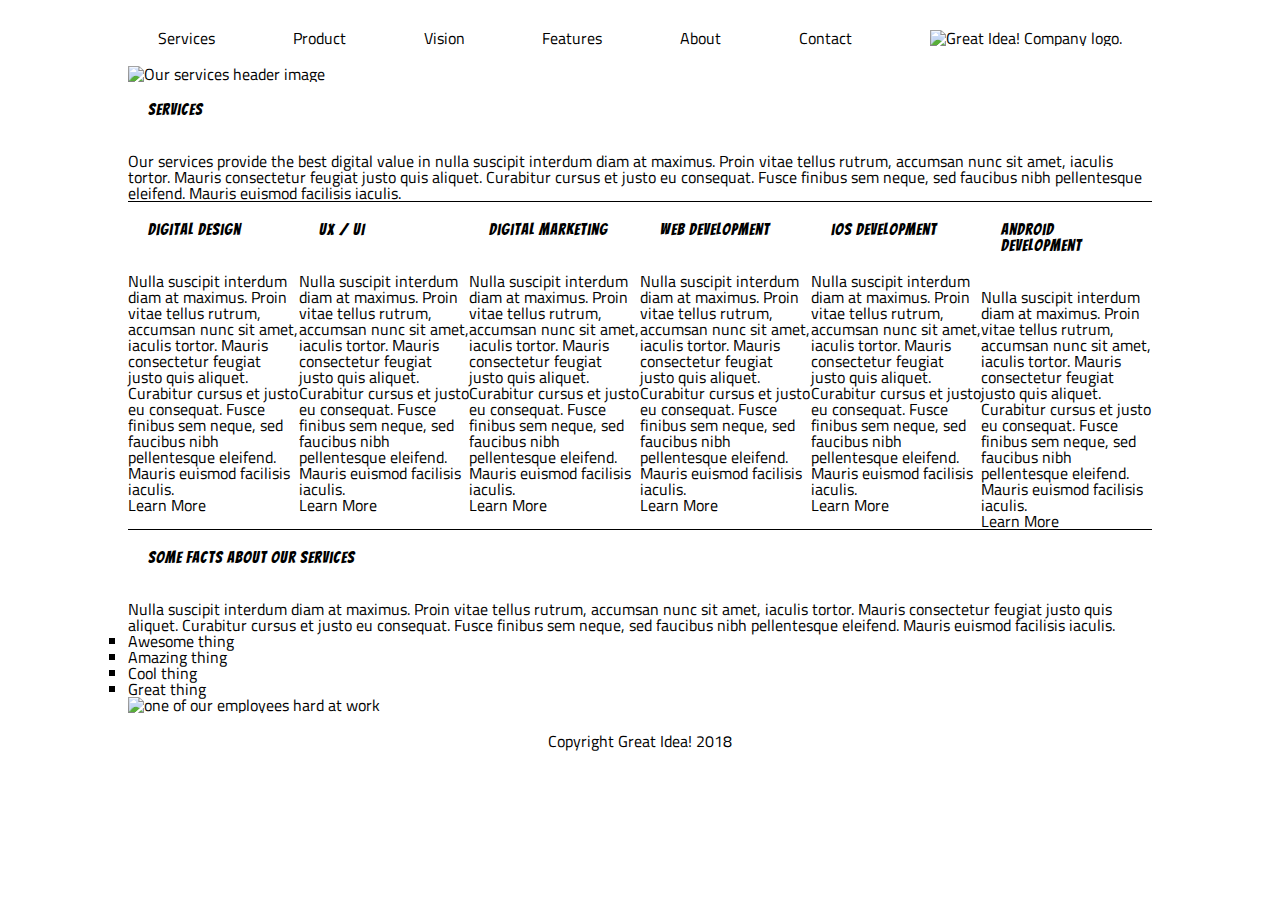
==== great-idea/services.html @ 077a5866 "project in progress" ====
<!doctype html>

<html lang="en">
<head>
  <meta charset="utf-8">

  <title>Great Idea!</title>

  <link href="https://fonts.googleapis.com/css?family=Bangers|Titillium+Web" rel="stylesheet">
  <link rel="stylesheet" href="css/index.css">

  <!--[if lt IE 9]>
    <script src="https://cdnjs.cloudflare.com/ajax/libs/html5shiv/3.7.3/html5shiv.js"></script>
  <![endif]-->
</head>

<body>
<div class="container">


  <header>
  
    <nav>
        <a href="services.html"> Services</a>
        <a href="#">Product</a>
        <a href="#">Vision</a>
        <a href="#">Features</a>
        <a href="#">About</a>
        <a href="#">Contact</a>
        <img class="logo" src="img/logo.png" alt="Great Idea! Company logo." style = "float: right"/>
    </nav>
    
  </header>

  <img class="services-header-img" src="img/services-header.jpg" alt="Our services    header image">

<div class="container-ourservices">

    
    <div class="ourservices">
        <h2>
              Services
        </h2>

        <p>
              Our services provide the best digital value in nulla suscipit interdum diam at maximus. Proin vitae tellus rutrum, accumsan nunc sit amet, iaculis tortor. Mauris consectetur feugiat justo quis aliquet. Curabitur cursus et justo eu consequat. Fusce finibus sem neque, sed faucibus nibh pellentesque eleifend. Mauris euismod facilisis iaculis.
        </p>

    </div>
</div>

<div class="container-6boxes">


    <div class="digital-design">

    <h3>
        Digital Design
    </h3>

    <p>
        Nulla suscipit interdum diam at maximus. Proin vitae tellus rutrum, accumsan nunc sit amet, iaculis tortor. Mauris consectetur feugiat justo quis aliquet. Curabitur cursus et justo eu consequat. Fusce finibus sem neque, sed faucibus nibh pellentesque eleifend. Mauris euismod facilisis iaculis.
    </p>

    <p>
        Learn More
    </p>

    </div>

    <div class="ux-ui">
    <h3>
    UX / UI
    </h3>

    <p>
      Nulla suscipit interdum diam at maximus. Proin vitae tellus rutrum, accumsan nunc sit amet, iaculis tortor. Mauris consectetur feugiat justo quis aliquet. Curabitur cursus et justo eu consequat. Fusce finibus sem neque, sed faucibus nibh pellentesque eleifend. Mauris euismod facilisis iaculis.
    </p>
    <p>
      Learn More
    </p>
    </div>


    <div class="digital-marketing">
      <h3>
        Digital Marketing
      </h3>
      <p>
        Nulla suscipit interdum diam at maximus. Proin vitae tellus rutrum, accumsan nunc sit amet, iaculis tortor. Mauris consectetur feugiat justo quis aliquet. Curabitur cursus et justo eu consequat. Fusce finibus sem neque, sed faucibus nibh pellentesque eleifend. Mauris euismod facilisis iaculis.
      </p>
        
      <p>
        Learn More
      </p>
    </div>


      <div class="web-development">
        <h3>
          Web Development
        </h3>
         
        <p>
          Nulla suscipit interdum diam at maximus. Proin vitae tellus rutrum, accumsan nunc sit amet, iaculis tortor. Mauris consectetur feugiat justo quis aliquet. Curabitur cursus et justo eu consequat. Fusce finibus sem neque, sed faucibus nibh pellentesque eleifend. Mauris euismod facilisis iaculis.
        </p>
     
        <p>
          Learn More
        </p>
      </div>



    <div class="ios-development">

        <h3>
          iOS Development
        </h3>

        <p>
          Nulla suscipit interdum diam at maximus. Proin vitae tellus rutrum, accumsan nunc sit amet, iaculis tortor. Mauris consectetur feugiat justo quis aliquet. Curabitur cursus et justo eu consequat. Fusce finibus sem neque, sed faucibus nibh pellentesque eleifend. Mauris euismod facilisis iaculis.
        </p>

        <p>
          Learn More
        </p>
      </div>



      <div class="amdroid-development">
        <h3>
          Android Development
        </h3>
            
        <p>
           Nulla suscipit interdum diam at maximus. Proin vitae tellus rutrum, accumsan nunc sit amet, iaculis tortor. Mauris consectetur feugiat justo quis aliquet. Curabitur cursus et justo eu consequat. Fusce finibus sem neque, sed faucibus nibh pellentesque eleifend. Mauris euismod facilisis iaculis.
        </p>

        <p>
            Learn More
        </p>
      </div>

</div>

<div class="somefacts">

    <div class="facts">

      <h3>
        Some Facts About Our Services
      </h3>
      
      <p>
          Nulla suscipit interdum diam at maximus. Proin vitae tellus rutrum, accumsan nunc sit amet, iaculis tortor. Mauris consectetur feugiat justo quis aliquet. Curabitur cursus et justo eu consequat. Fusce finibus sem neque, sed faucibus nibh pellentesque eleifend. Mauris euismod facilisis iaculis.
      </p>

        <ul>
          <li>Awesome thing</li>
          <li>Amazing thing</li>
           <li>Cool thing</li>
           <li>Great thing</li>
        </ul>
       
    </div>
    
    
    <img class="services-info-img" src="img/services-info.png" alt="one of our employees hard at work">
</div>


  <footer>
    <section class="copyright">
       <p>
          Copyright Great Idea! 2018
       </p>
     </section> 
   </footer>




</div>
</body>

</html>
---- great-idea/css/index.css ----
/* http://meyerweb.com/eric/tools/css/reset/ 
   v2.0 | 20110126
   License: none (public domain)
*/

html, body, div, span, applet, object, iframe,
h1, h2, h3, h4, h5, h6, p, blockquote, pre,
a, abbr, acronym, address, big, cite, code,
del, dfn, em, img, ins, kbd, q, s, samp,
small, strike, strong, sub, sup, tt, var,
b, u, i, center,
dl, dt, dd, ol, ul, li,
fieldset, form, label, legend,
table, caption, tbody, tfoot, thead, tr, th, td,
article, aside, canvas, details, embed, 
figure, figcaption, footer, header, hgroup, 
menu, nav, output, ruby, section, summary,
time, mark, audio, video {
	margin: 0;
	padding: 0;
	border: 0;
	font-size: 100%;
	font: inherit;
	vertical-align: baseline;
}
/* HTML5 display-role reset for older browsers */
article, aside, details, figcaption, figure, 
footer, header, hgroup, menu, nav, section {
	display: block;
}
body {
	line-height: 1;
}
ol, ul {
	list-style: none;
}
blockquote, q {
	quotes: none;
}
blockquote:before, blockquote:after,
q:before, q:after {
	content: '';
	content: none;
}
table {
	border-collapse: collapse;
	border-spacing: 0;
}

/* Set every element's box-sizing to border-box */
* {
    box-sizing: border-box;
}

html, body {
    height: 100%;
    font-family: 'Titillium Web', sans-serif;
}

h1, h2, h3, h4, h5 {
    font-family: 'Bangers', cursive;
    letter-spacing: 1px;
    margin-bottom: 15px;
}

/* Copy and paste your work from yesterday here and start to refactor into flexbox */

* {
	box-sizing: border-box;
	border: 20px solid rgb(0, 255, 13);
	}

html, body {
    height: 100%;
    font-family: 'Titillium Web', sans-serif;
}

h1, h2, h3, h4, h5 {
    font-family: 'Bangers', cursive;
    letter-spacing: 1px;
	margin-bottom: 15px;
	padding: 20px;
}

/* Your code starts here! */

*{
	color: black;
}

.container {
width:  1024px;
margin:  0 auto;
}


.container header nav {
	display: flex;
	align-items: center;
	justify-content: space-between;
	margin: 20px 20px;
	padding: 10px;
	margin-bottom: 10px;
	
}
header nav a {
	text-decoration: none;
}
header nav a:hover {
	color: blueviolet;
  }

  .services-header-img {
	  width:  100%;
  }


.container-ourservices {
	display: flex;

}

.container-6boxes {
	display: flex;
	border-top: 1px solid black;
	border-bottom: 1px solid black;

}

ul {
	list-style-type: square;
}

.copyright {
	text-align:  center;
	padding: 20px;
}

.somefacts {
	display= flex;
}
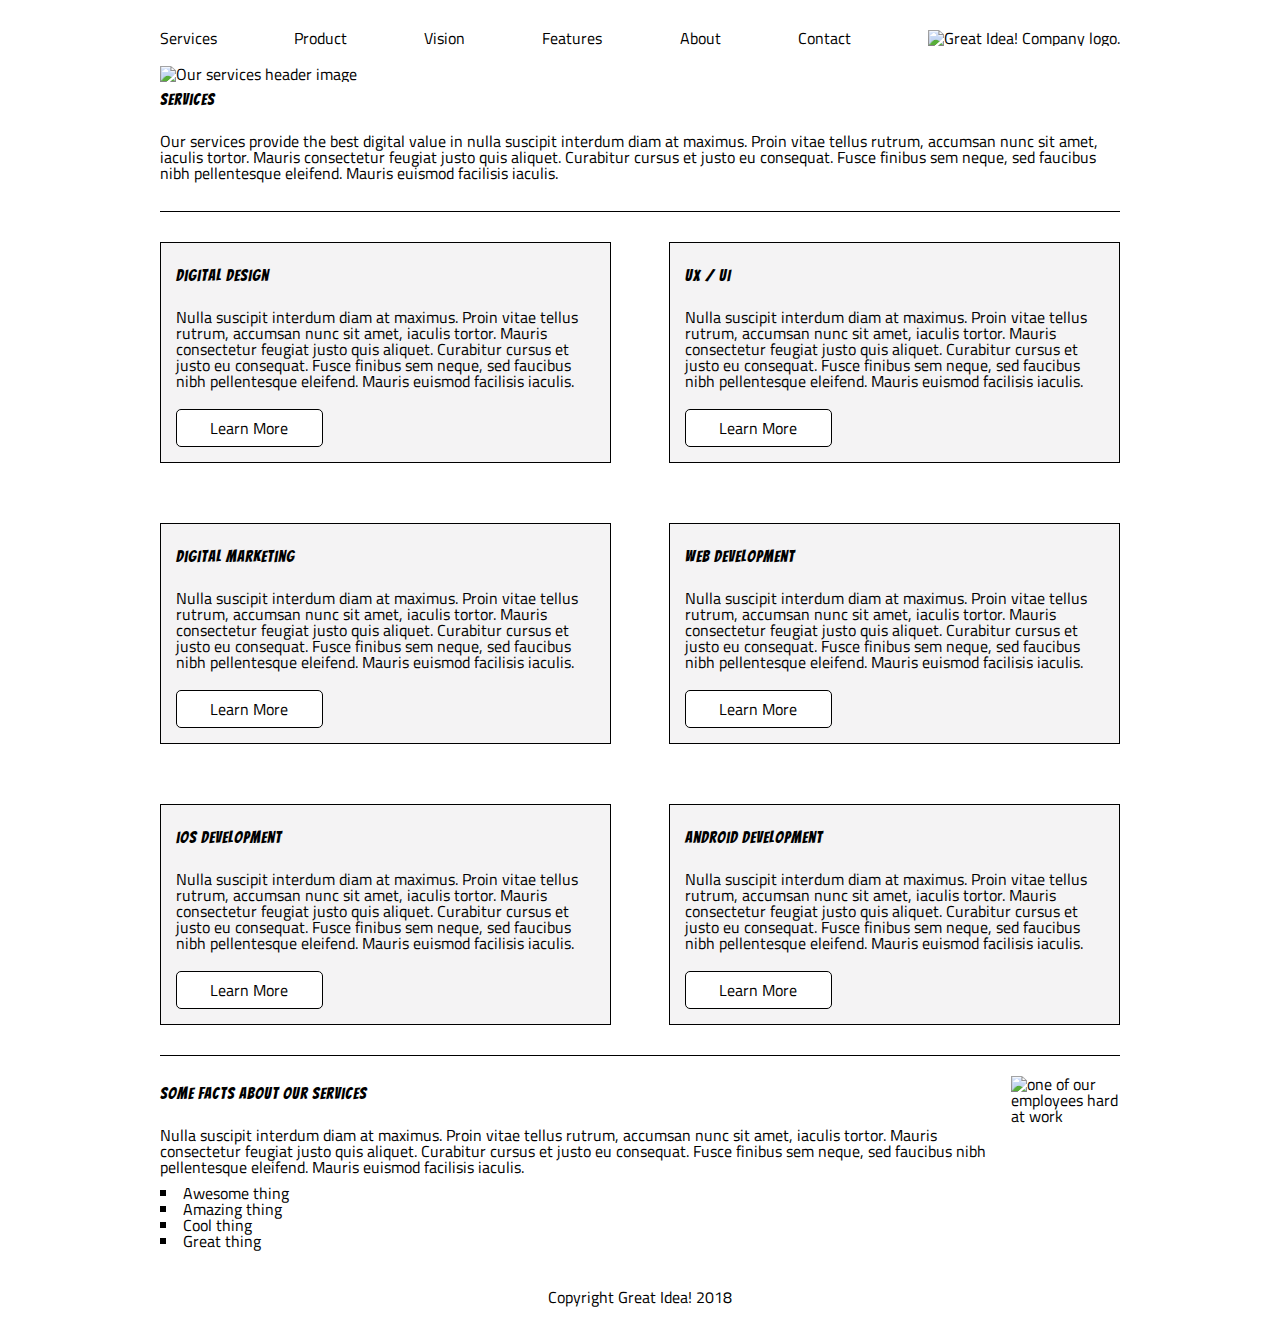
==== commit 4da192a7: "finished service page" ====
--- a/great-idea/services.html
+++ b/great-idea/services.html
@@ -51,8 +51,9 @@
 
 <div class="container-6boxes">
 
+  <div class="service-row">
 
-    <div class="digital-design">
+    <div class="digital-design service-box">
 
     <h3>
         Digital Design
@@ -62,13 +63,13 @@
         Nulla suscipit interdum diam at maximus. Proin vitae tellus rutrum, accumsan nunc sit amet, iaculis tortor. Mauris consectetur feugiat justo quis aliquet. Curabitur cursus et justo eu consequat. Fusce finibus sem neque, sed faucibus nibh pellentesque eleifend. Mauris euismod facilisis iaculis.
     </p>
 
-    <p>
+    <a href="#">
         Learn More
-    </p>
+    </a>
 
     </div>
 
-    <div class="ux-ui">
+    <div class="ux-ui service-box">
     <h3>
     UX / UI
     </h3>
@@ -76,13 +77,17 @@
     <p>
       Nulla suscipit interdum diam at maximus. Proin vitae tellus rutrum, accumsan nunc sit amet, iaculis tortor. Mauris consectetur feugiat justo quis aliquet. Curabitur cursus et justo eu consequat. Fusce finibus sem neque, sed faucibus nibh pellentesque eleifend. Mauris euismod facilisis iaculis.
     </p>
-    <p>
+    <a href="#">
       Learn More
-    </p>
+    </a>
     </div>
 
+  </div>
 
-    <div class="digital-marketing">
+
+  <div class="service-row">
+
+    <div class="digital-marketing service-box">
       <h3>
         Digital Marketing
       </h3>
@@ -90,13 +95,14 @@
         Nulla suscipit interdum diam at maximus. Proin vitae tellus rutrum, accumsan nunc sit amet, iaculis tortor. Mauris consectetur feugiat justo quis aliquet. Curabitur cursus et justo eu consequat. Fusce finibus sem neque, sed faucibus nibh pellentesque eleifend. Mauris euismod facilisis iaculis.
       </p>
         
-      <p>
+      <a href="#">
         Learn More
-      </p>
+      </a>
+      
     </div>
 
 
-      <div class="web-development">
+      <div class="web-development service-box">
         <h3>
           Web Development
         </h3>
@@ -105,14 +111,15 @@
           Nulla suscipit interdum diam at maximus. Proin vitae tellus rutrum, accumsan nunc sit amet, iaculis tortor. Mauris consectetur feugiat justo quis aliquet. Curabitur cursus et justo eu consequat. Fusce finibus sem neque, sed faucibus nibh pellentesque eleifend. Mauris euismod facilisis iaculis.
         </p>
      
-        <p>
+        <a href="#">
           Learn More
-        </p>
+        </a>
       </div>
+    </div>
 
+    <div class="service-row">
 
-
-    <div class="ios-development">
+     <div class="ios-development service-box">
 
         <h3>
           iOS Development
@@ -122,14 +129,14 @@
           Nulla suscipit interdum diam at maximus. Proin vitae tellus rutrum, accumsan nunc sit amet, iaculis tortor. Mauris consectetur feugiat justo quis aliquet. Curabitur cursus et justo eu consequat. Fusce finibus sem neque, sed faucibus nibh pellentesque eleifend. Mauris euismod facilisis iaculis.
         </p>
 
-        <p>
+        <a href="#">
           Learn More
-        </p>
+        </a>
       </div>
 
 
 
-      <div class="amdroid-development">
+      <div class="android-development service-box">
         <h3>
           Android Development
         </h3>
@@ -138,10 +145,11 @@
            Nulla suscipit interdum diam at maximus. Proin vitae tellus rutrum, accumsan nunc sit amet, iaculis tortor. Mauris consectetur feugiat justo quis aliquet. Curabitur cursus et justo eu consequat. Fusce finibus sem neque, sed faucibus nibh pellentesque eleifend. Mauris euismod facilisis iaculis.
         </p>
 
-        <p>
+        <a href="#">
             Learn More
-        </p>
+        </a>
       </div>
+    </div>
 
 </div>
 
--- a/great-idea/css/index.css
+++ b/great-idea/css/index.css
@@ -48,20 +48,6 @@
 }
 
 /* Set every element's box-sizing to border-box */
-* {
-    box-sizing: border-box;
-}
-
-html, body {
-    height: 100%;
-    font-family: 'Titillium Web', sans-serif;
-}
-
-h1, h2, h3, h4, h5 {
-    font-family: 'Bangers', cursive;
-    letter-spacing: 1px;
-    margin-bottom: 15px;
-}
 
 /* Copy and paste your work from yesterday here and start to refactor into flexbox */
 
@@ -79,7 +65,7 @@
     font-family: 'Bangers', cursive;
     letter-spacing: 1px;
 	margin-bottom: 15px;
-	padding: 20px;
+	padding: 10px 0;
 }
 
 /* Your code starts here! */
@@ -89,7 +75,7 @@
 }
 
 .container {
-width:  1024px;
+width:  960px;
 margin:  0 auto;
 }
 
@@ -98,8 +84,8 @@
 	display: flex;
 	align-items: center;
 	justify-content: space-between;
-	margin: 20px 20px;
-	padding: 10px;
+	margin: 20px 0px;
+	padding: 10px 0;
 	margin-bottom: 10px;
 	
 }
@@ -117,18 +103,53 @@
 
 .container-ourservices {
 	display: flex;
-
 }
 
+.ourservices p {
+	margin-bottom: 30px;
+}
+
+
+
 .container-6boxes {
-	display: flex;
 	border-top: 1px solid black;
 	border-bottom: 1px solid black;
 
 }
 
+.service-row {
+	display: flex;
+	justify-content: space-between;
+}
+
+.service-box {
+	display: flex;
+	flex-direction: column;
+	border: 1px solid black;
+	padding: 15px;
+	background-color: #F4F3F4;
+	margin: 30px 0;
+	width: 47%;
+}
+
+.service-box a {
+	border:  1px solid black;
+	padding: 10px;
+	text-decoration: none;
+	width: 35%;
+	margin-top: 20px;
+	border-radius: 5px;
+	text-align: center;
+	background-color: white;
+}
+
+
+
+
 ul {
 	list-style-type: square;
+	list-style-position: inside;
+	margin-top: 10px;
 }
 
 .copyright {
@@ -137,6 +158,8 @@
 }
 
 .somefacts {
-	display= flex;
+	display: flex;
+	margin-top: 20px;
+	margin-bottom:  20px;
 }
 
